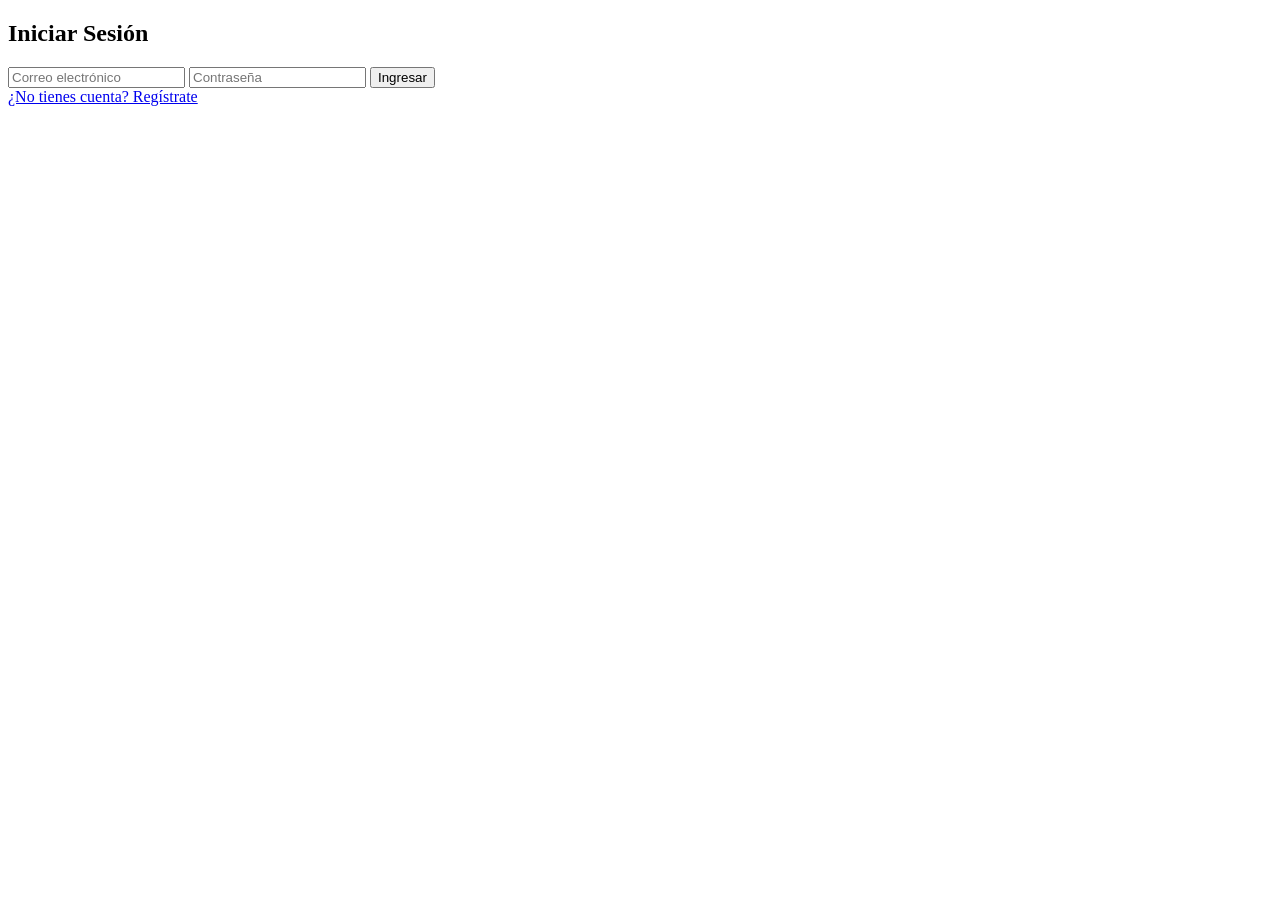
==== src/main/resources/templates/login.html @ 76e2657c "el proyecto de catedra" ====
<!DOCTYPE html>
<html xmlns:th="http://www.thymeleaf.org">
<head>
  <meta charset="UTF-8">
  <title>Iniciar Sesión</title>
</head>
<body>
<div class="container">
  <h2>Iniciar Sesión</h2>
  <div id="errorMsg" class="error"></div>
  <form id="loginForm">
    <input type="email" id="email" placeholder="Correo electrónico" required>
    <input type="password" id="password" placeholder="Contraseña" required>
    <button type="submit">Ingresar</button>
  </form>
  <div class="registro">
    <a href="/registro">¿No tienes cuenta? Regístrate</a>
  </div>
</div>

<script>
  document.getElementById('loginForm').addEventListener('submit', async (e) => {
      e.preventDefault();
      const email = document.getElementById('email').value;
      const password = document.getElementById('password').value;

      try {
          const response = await fetch('/api/usuarios/login', {
              method: 'POST',
              headers: {
                  'Content-Type': 'application/x-www-form-urlencoded',
              },
              body: new URLSearchParams({
                  email: email,
                  password: password
              })
          });
          const data = await response.json();

          if (data.success) {
              localStorage.setItem('usuarioId', data.usuarioId);
              localStorage.setItem('usuarioNombre', data.usuarioNombre);
              window.location.href = '/menu';
          } else {
              document.getElementById('errorMsg').textContent = data.mensaje;
          }
      } catch (error) {
          document.getElementById('errorMsg').textContent = 'Error al conectar con el servidor';
      }
  });
</script>
</body>
</html>
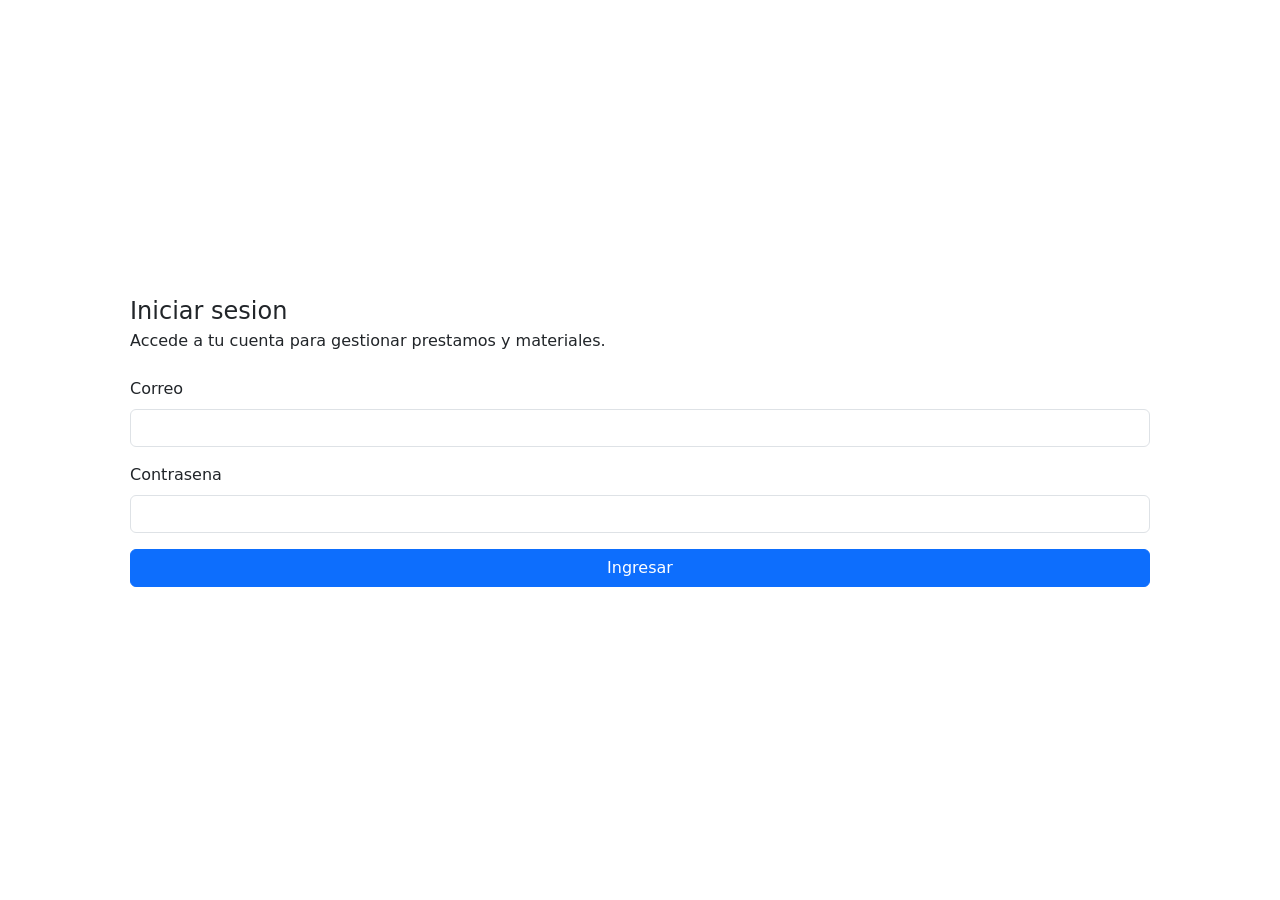
==== commit c744b4c2: "vistas" ====
--- a/src/main/resources/templates/login.html
+++ b/src/main/resources/templates/login.html
@@ -1,53 +1,34 @@
 <!DOCTYPE html>
-<html xmlns:th="http://www.thymeleaf.org">
+<html lang="es" xmlns:th="http://www.thymeleaf.org">
 <head>
-  <meta charset="UTF-8">
-  <title>Iniciar Sesión</title>
+    <meta charset="UTF-8">
+    <meta name="viewport" content="width=device-width, initial-scale=1">
+    <title>Login | Biblioteca</title>
+    <link href="https://cdn.jsdelivr.net/npm/bootstrap@5.3.3/dist/css/bootstrap.min.css" rel="stylesheet">
+    <link rel="stylesheet" th:href="@{/css/app.css}">
 </head>
 <body>
-<div class="container">
-  <h2>Iniciar Sesión</h2>
-  <div id="errorMsg" class="error"></div>
-  <form id="loginForm">
-    <input type="email" id="email" placeholder="Correo electrónico" required>
-    <input type="password" id="password" placeholder="Contraseña" required>
-    <button type="submit">Ingresar</button>
-  </form>
-  <div class="registro">
-    <a href="/registro">¿No tienes cuenta? Regístrate</a>
-  </div>
-</div>
+<main class="container min-vh-100 d-flex align-items-center justify-content-center app-shell">
+    <section class="surface p-4 p-md-5 w-100 login-card">
+        <h1 class="h4 mb-1">Iniciar sesion</h1>
+        <p class="muted mb-4">Accede a tu cuenta para gestionar prestamos y materiales.</p>
 
-<script>
-  document.getElementById('loginForm').addEventListener('submit', async (e) => {
-      e.preventDefault();
-      const email = document.getElementById('email').value;
-      const password = document.getElementById('password').value;
+        <form id="loginForm" class="d-grid gap-3">
+            <div>
+                <label for="email" class="form-label">Correo</label>
+                <input type="email" id="email" class="form-control" required>
+            </div>
+            <div>
+                <label for="password" class="form-label">Contrasena</label>
+                <input type="password" id="password" class="form-control" required>
+            </div>
+            <button id="btnLogin" type="submit" class="btn btn-primary">Ingresar</button>
+            <div id="loginStatus" class="small"></div>
+        </form>
+    </section>
+</main>
 
-      try {
-          const response = await fetch('/api/usuarios/login', {
-              method: 'POST',
-              headers: {
-                  'Content-Type': 'application/x-www-form-urlencoded',
-              },
-              body: new URLSearchParams({
-                  email: email,
-                  password: password
-              })
-          });
-          const data = await response.json();
-
-          if (data.success) {
-              localStorage.setItem('usuarioId', data.usuarioId);
-              localStorage.setItem('usuarioNombre', data.usuarioNombre);
-              window.location.href = '/menu';
-          } else {
-              document.getElementById('errorMsg').textContent = data.mensaje;
-          }
-      } catch (error) {
-          document.getElementById('errorMsg').textContent = 'Error al conectar con el servidor';
-      }
-  });
-</script>
+<script th:src="@{/js/app.js}"></script>
+<script th:src="@{/js/login.js}"></script>
 </body>
-</html>+</html>
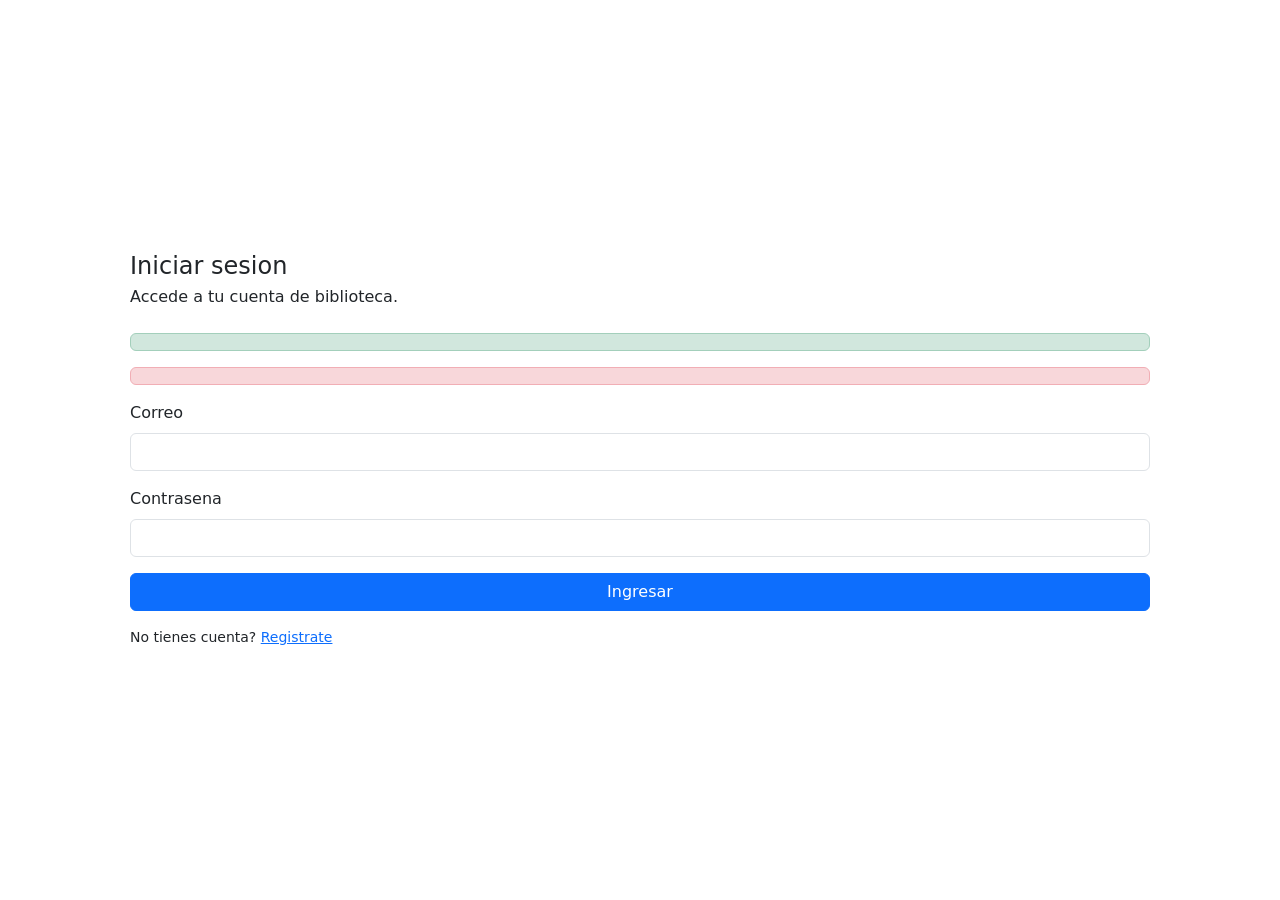
==== commit 7bcc32e0: "vistas admin y usuario general" ====
--- a/src/main/resources/templates/login.html
+++ b/src/main/resources/templates/login.html
@@ -11,24 +11,24 @@
 <main class="container min-vh-100 d-flex align-items-center justify-content-center app-shell">
     <section class="surface p-4 p-md-5 w-100 login-card">
         <h1 class="h4 mb-1">Iniciar sesion</h1>
-        <p class="muted mb-4">Accede a tu cuenta para gestionar prestamos y materiales.</p>
+        <p class="muted mb-4">Accede a tu cuenta de biblioteca.</p>
 
-        <form id="loginForm" class="d-grid gap-3">
+        <div th:if="${ok}" class="alert alert-success py-2" th:text="${ok}"></div>
+        <div th:if="${error}" class="alert alert-danger py-2" th:text="${error}"></div>
+
+        <form method="post" action="/login" class="d-grid gap-3">
             <div>
                 <label for="email" class="form-label">Correo</label>
-                <input type="email" id="email" class="form-control" required>
+                <input type="email" id="email" name="email" class="form-control" required>
             </div>
             <div>
                 <label for="password" class="form-label">Contrasena</label>
-                <input type="password" id="password" class="form-control" required>
+                <input type="password" id="password" name="password" class="form-control" required>
             </div>
-            <button id="btnLogin" type="submit" class="btn btn-primary">Ingresar</button>
-            <div id="loginStatus" class="small"></div>
+            <button type="submit" class="btn btn-primary">Ingresar</button>
         </form>
+        <p class="mt-3 mb-0 small">No tienes cuenta? <a href="/registro">Registrate</a></p>
     </section>
 </main>
-
-<script th:src="@{/js/app.js}"></script>
-<script th:src="@{/js/login.js}"></script>
 </body>
 </html>
